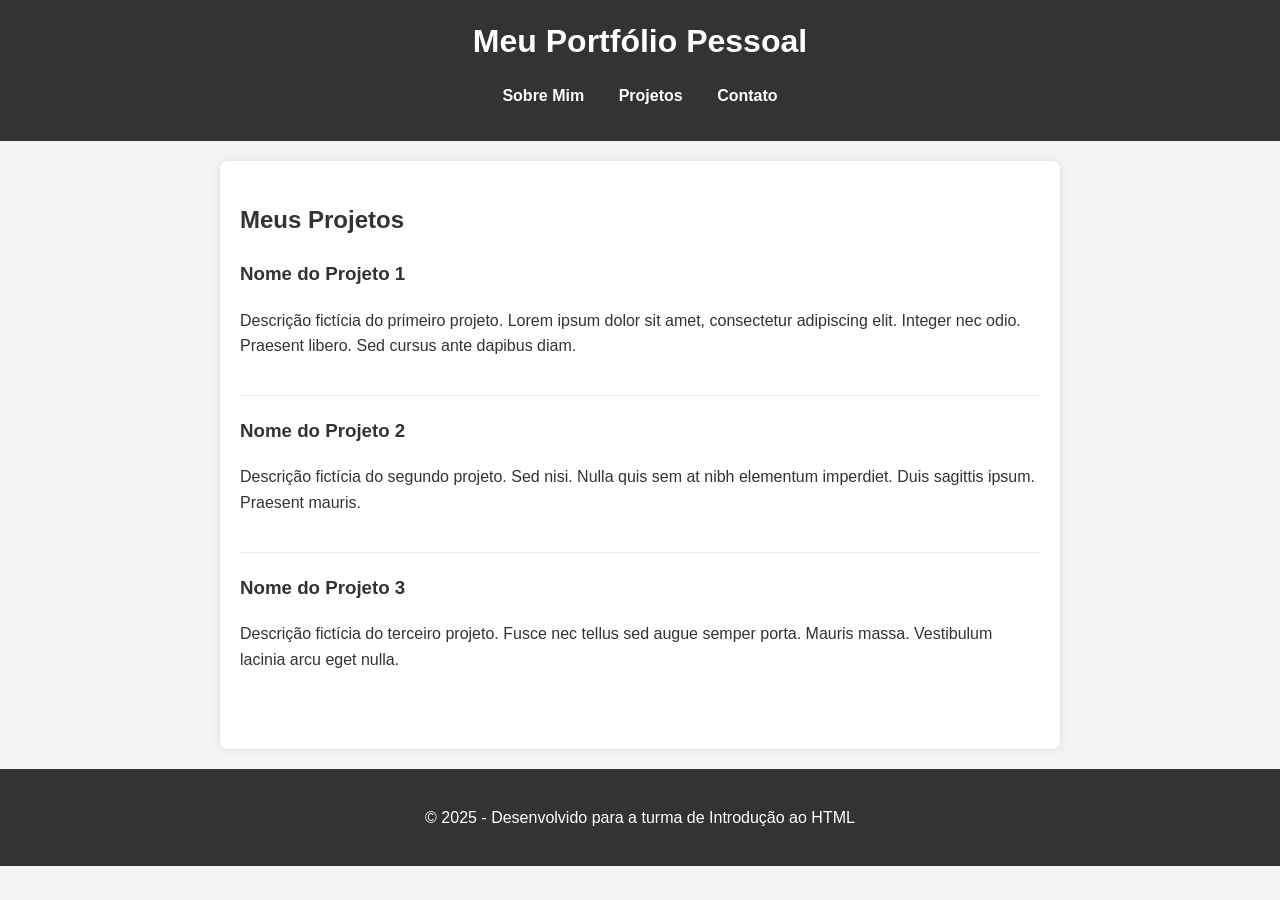
==== projetos.html @ 6de2669b "feat: Cria projeto de site de portfólio com HTML e CSS" ====
<!DOCTYPE html>
<html lang="pt-br">
<head>
  <meta charset="UTF-8">
  <meta name="viewport" content="width=device-width, initial-scale=1.0">
  <title>Projetos - Meu Portfólio Pessoal</title>
  <link rel="stylesheet" href="css/estilo.css">
</head>
<body>

  <!-- Cabeçalho Comum a Todas as Páginas -->
  <header>
    <h1>Meu Portfólio Pessoal</h1>
    <nav>
      <ul>
        <li><a href="index.html">Sobre Mim</a></li>
        <li><a href="projetos.html">Projetos</a></li>
        <li><a href="contato.html">Contato</a></li>
      </ul>
    </nav>
  </header>

  <!-- Conteúdo Principal da Página "Projetos" -->
  <main>
    <section>
      <h2>Meus Projetos</h2>

      <article>
        <h3>Nome do Projeto 1</h3>
        <p>Descrição fictícia do primeiro projeto. Lorem ipsum dolor sit amet, consectetur adipiscing elit. Integer nec odio. Praesent libero. Sed cursus ante dapibus diam.</p>
      </article>

      <article>
        <h3>Nome do Projeto 2</h3>
        <p>Descrição fictícia do segundo projeto. Sed nisi. Nulla quis sem at nibh elementum imperdiet. Duis sagittis ipsum. Praesent mauris.</p>
      </article>

      <article>
        <h3>Nome do Projeto 3</h3>
        <p>Descrição fictícia do terceiro projeto. Fusce nec tellus sed augue semper porta. Mauris massa. Vestibulum lacinia arcu eget nulla.</p>
      </article>

    </section>
  </main>

  <!-- Rodapé Comum a Todas as Páginas -->
  <footer>
    <p>© 2025 - Desenvolvido para a turma de Introdução ao HTML</p>
  </footer>

</body>
</html>
---- css/estilo.css ----
/*
  Este é um ficheiro CSS para o projeto de portfólio pessoal.
  O código está comentado para ajudar os iniciantes a entender o que cada parte faz.
*/

/* Estilos Gerais do Corpo da Página */
body {
  font-family: Arial, sans-serif; /* Define a família de fontes para a página */
  line-height: 1.6; /* Define a altura da linha para melhor legibilidade */
  margin: 0; /* Remove a margem padrão do body */
  padding: 0; /* Remove o preenchimento padrão do body */
  background-color: #f4f4f4; /* Define uma cor de fundo cinza claro */
  color: #333; /* Define a cor do texto principal */
}

/* Estilização do Cabeçalho */
header {
  background-color: #333; /* Cor de fundo escura para o cabeçalho */
  color: #fff; /* Cor do texto branco */
  padding: 1rem 0; /* Preenchimento de 1rem em cima/baixo e 0 nos lados */
  text-align: center; /* Centraliza o texto */
}

header h1 {
  margin: 0; /* Remove a margem do h1 para um alinhamento mais preciso */
}

/* Estilização da Barra de Navegação */
nav ul {
  padding: 0; /* Remove o preenchimento padrão da lista */
  list-style: none; /* Remove os marcadores da lista */
}

nav ul li {
  display: inline; /* Faz com que os itens da lista fiquem na mesma linha */
  margin: 0 15px; /* Adiciona margem entre os links */
}

nav a {
  color: #fff; /* Cor do texto dos links */
  text-decoration: none; /* Remove o sublinhado dos links */
  font-weight: bold; /* Deixa o texto em negrito */
}

nav a:hover {
  text-decoration: underline; /* Adiciona um sublinhado ao passar o rato */
}

/* Estilização do Conteúdo Principal */
main {
  padding: 20px; /* Adiciona preenchimento ao redor do conteúdo principal */
  max-width: 800px; /* Define uma largura máxima para o conteúdo */
  margin: 20px auto; /* Centraliza o conteúdo principal na página */
  background: #fff; /* Fundo branco para a área de conteúdo */
  border-radius: 8px; /* Bordas arredondadas */
  box-shadow: 0 0 10px rgba(0, 0, 0, 0.1); /* Sombra suave */
}

/* Estilização dos Artigos de Projeto */
article {
  margin-bottom: 20px; /* Espaço abaixo de cada projeto */
  border-bottom: 1px solid #eee; /* Linha separadora */
  padding-bottom: 20px; /* Preenchimento abaixo do conteúdo do artigo */
}

article:last-child {
  border-bottom: none; /* Remove a borda do último artigo */
}

/* Estilização do Rodapé */
footer {
  text-align: center; /* Centraliza o texto */
  padding: 20px; /* Adiciona preenchimento */
  margin-top: 20px; /* Espaço acima do rodapé */
  background-color: #333; /* Cor de fundo escura */
  color: #fff; /* Cor do texto branco */
}

/* Layout Responsivo para Telas Pequenas (Telemóveis) */
@media (max-width: 600px) {
  nav ul li {
    display: block; /* Faz com que os links da navegação fiquem um abaixo do outro */
    margin-bottom: 10px; /* Adiciona espaço entre os links empilhados */
  }

  main {
    margin: 10px; /* Reduz a margem em telas pequenas */
    padding: 15px; /* Reduz o preenchimento */
  }
}
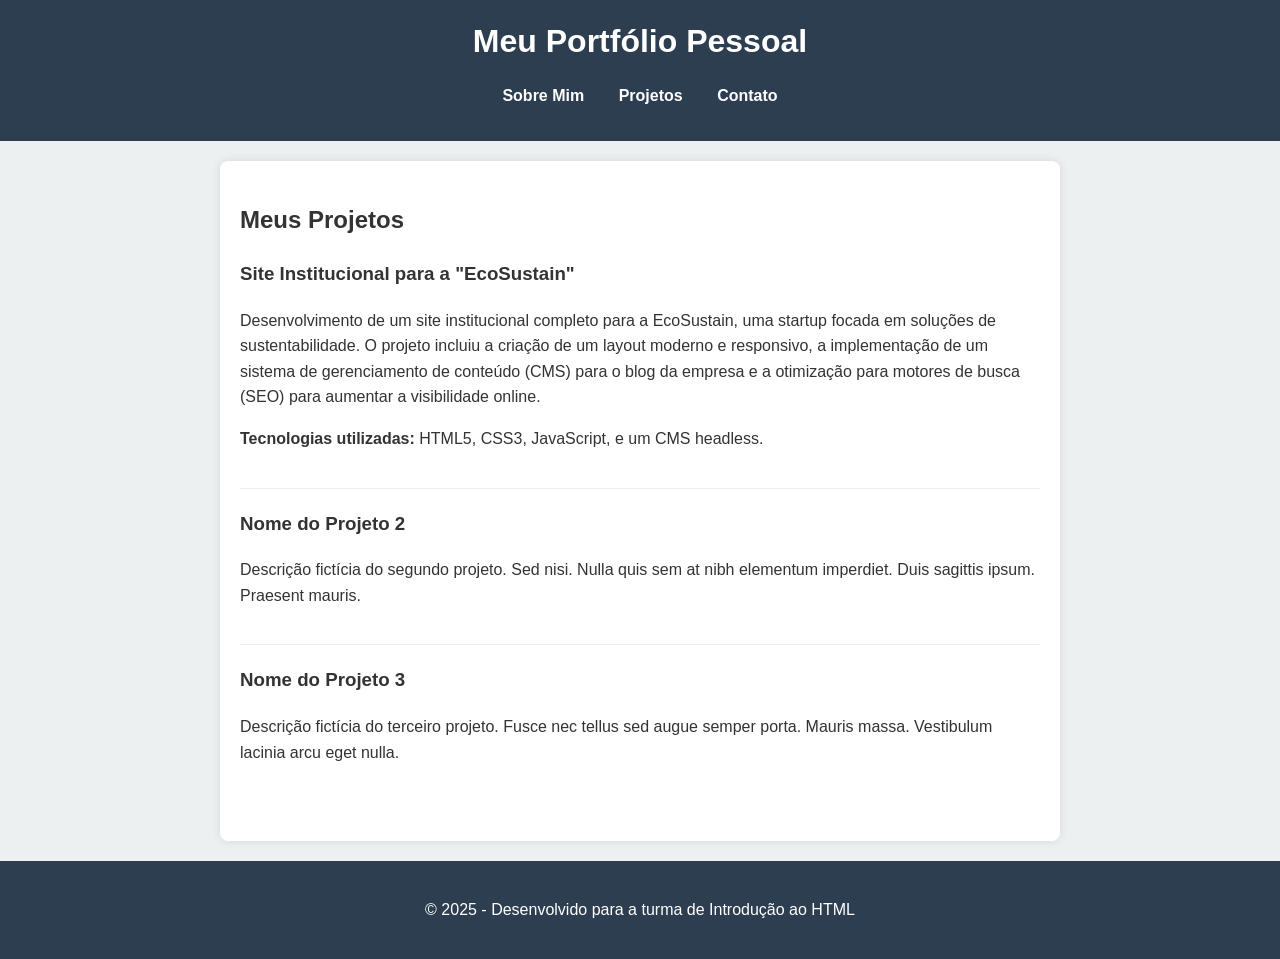
==== commit b0fc1dab: "Melhora o design e o conteúdo do site de portfólio - Atualiza o esquema de cores para uma paleta mai" ====
--- a/projetos.html
+++ b/projetos.html
@@ -26,8 +26,9 @@
       <h2>Meus Projetos</h2>
 
       <article>
-        <h3>Nome do Projeto 1</h3>
-        <p>Descrição fictícia do primeiro projeto. Lorem ipsum dolor sit amet, consectetur adipiscing elit. Integer nec odio. Praesent libero. Sed cursus ante dapibus diam.</p>
+        <h3>Site Institucional para a "EcoSustain"</h3>
+        <p>Desenvolvimento de um site institucional completo para a EcoSustain, uma startup focada em soluções de sustentabilidade. O projeto incluiu a criação de um layout moderno e responsivo, a implementação de um sistema de gerenciamento de conteúdo (CMS) para o blog da empresa e a otimização para motores de busca (SEO) para aumentar a visibilidade online.</p>
+        <p><strong>Tecnologias utilizadas:</strong> HTML5, CSS3, JavaScript, e um CMS headless.</p>
       </article>
 
       <article>
--- a/css/estilo.css
+++ b/css/estilo.css
@@ -9,13 +9,13 @@
   line-height: 1.6; /* Define a altura da linha para melhor legibilidade */
   margin: 0; /* Remove a margem padrão do body */
   padding: 0; /* Remove o preenchimento padrão do body */
-  background-color: #f4f4f4; /* Define uma cor de fundo cinza claro */
+  background-color: #ecf0f1; /* Define uma cor de fundo cinza claro */
   color: #333; /* Define a cor do texto principal */
 }
 
 /* Estilização do Cabeçalho */
 header {
-  background-color: #333; /* Cor de fundo escura para o cabeçalho */
+  background-color: #2c3e50; /* Cor de fundo escura para o cabeçalho */
   color: #fff; /* Cor do texto branco */
   padding: 1rem 0; /* Preenchimento de 1rem em cima/baixo e 0 nos lados */
   text-align: center; /* Centraliza o texto */
@@ -56,6 +56,16 @@
   box-shadow: 0 0 10px rgba(0, 0, 0, 0.1); /* Sombra suave */
 }
 
+/* Estilos para a Imagem de Perfil */
+.profile-pic {
+  display: block; /* Garante que a imagem seja um bloco para aplicar margem auto */
+  margin: 0 auto 20px; /* Centraliza a imagem horizontalmente e adiciona margem inferior */
+  width: 150px; /* Largura fixa */
+  height: 150px; /* Altura fixa */
+  border-radius: 50%; /* Torna a imagem perfeitamente circular */
+  object-fit: cover; /* Garante que a imagem cubra o espaço sem distorcer */
+}
+
 /* Estilização dos Artigos de Projeto */
 article {
   margin-bottom: 20px; /* Espaço abaixo de cada projeto */
@@ -72,7 +82,7 @@
   text-align: center; /* Centraliza o texto */
   padding: 20px; /* Adiciona preenchimento */
   margin-top: 20px; /* Espaço acima do rodapé */
-  background-color: #333; /* Cor de fundo escura */
+  background-color: #2c3e50; /* Cor de fundo escura */
   color: #fff; /* Cor do texto branco */
 }
 
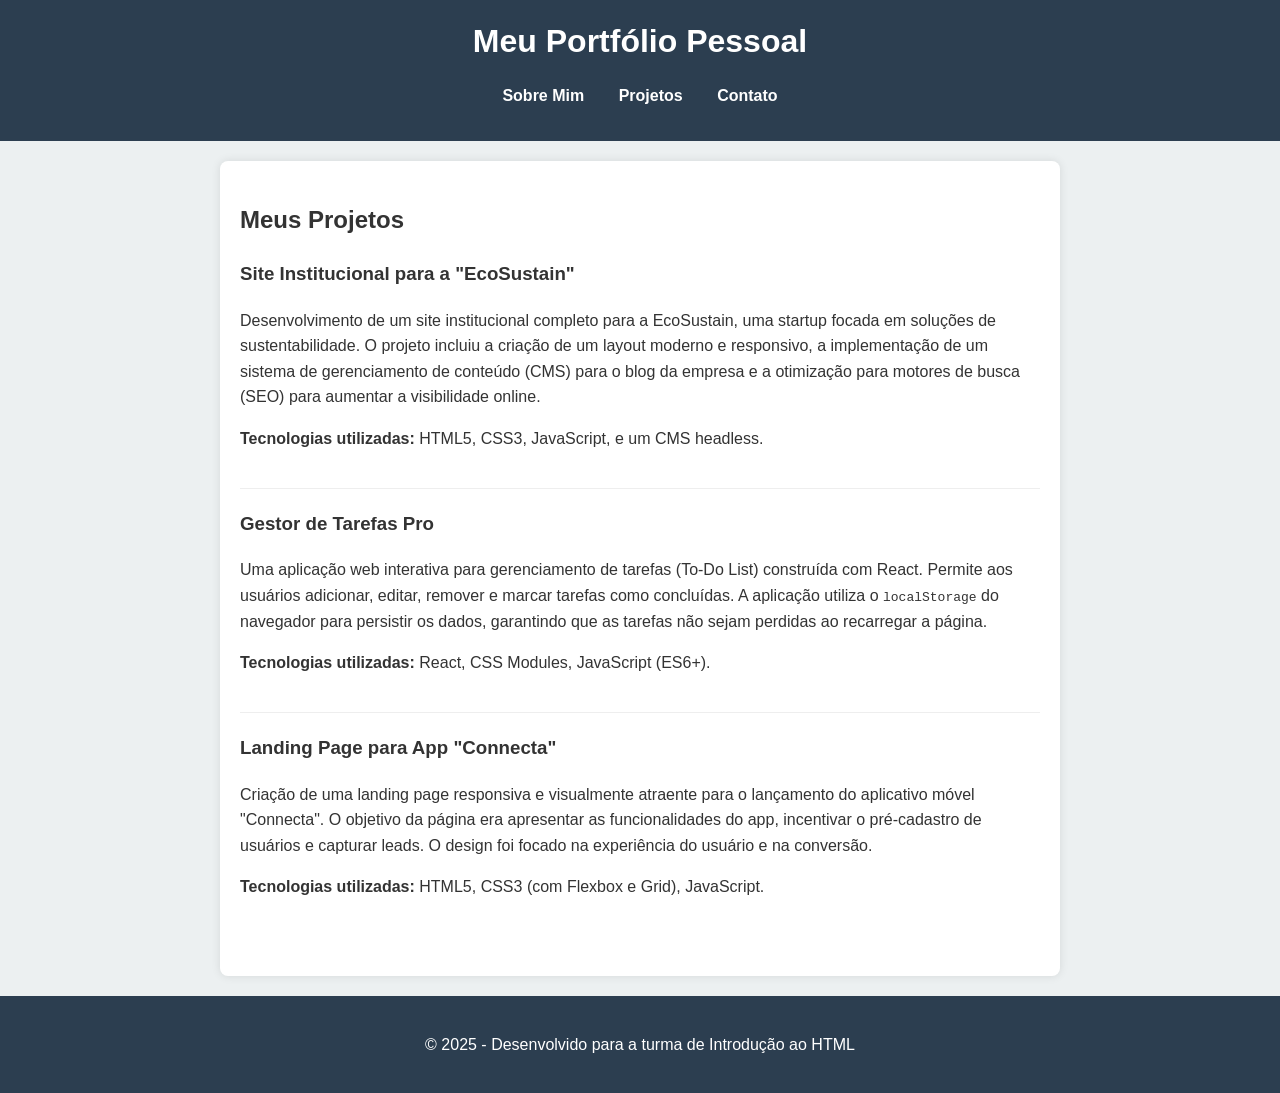
==== commit 667e19ad: "feat: Adiciona descrições detalhadas para os projetos 2 e 3 Substitui o conteúdo placeholder dos pro" ====
--- a/projetos.html
+++ b/projetos.html
@@ -32,13 +32,15 @@
       </article>
 
       <article>
-        <h3>Nome do Projeto 2</h3>
-        <p>Descrição fictícia do segundo projeto. Sed nisi. Nulla quis sem at nibh elementum imperdiet. Duis sagittis ipsum. Praesent mauris.</p>
+        <h3>Gestor de Tarefas Pro</h3>
+        <p>Uma aplicação web interativa para gerenciamento de tarefas (To-Do List) construída com React. Permite aos usuários adicionar, editar, remover e marcar tarefas como concluídas. A aplicação utiliza o <code>localStorage</code> do navegador para persistir os dados, garantindo que as tarefas não sejam perdidas ao recarregar a página.</p>
+        <p><strong>Tecnologias utilizadas:</strong> React, CSS Modules, JavaScript (ES6+).</p>
       </article>
 
       <article>
-        <h3>Nome do Projeto 3</h3>
-        <p>Descrição fictícia do terceiro projeto. Fusce nec tellus sed augue semper porta. Mauris massa. Vestibulum lacinia arcu eget nulla.</p>
+        <h3>Landing Page para App "Connecta"</h3>
+        <p>Criação de uma landing page responsiva e visualmente atraente para o lançamento do aplicativo móvel "Connecta". O objetivo da página era apresentar as funcionalidades do app, incentivar o pré-cadastro de usuários e capturar leads. O design foi focado na experiência do usuário e na conversão.</p>
+        <p><strong>Tecnologias utilizadas:</strong> HTML5, CSS3 (com Flexbox e Grid), JavaScript.</p>
       </article>
 
     </section>
